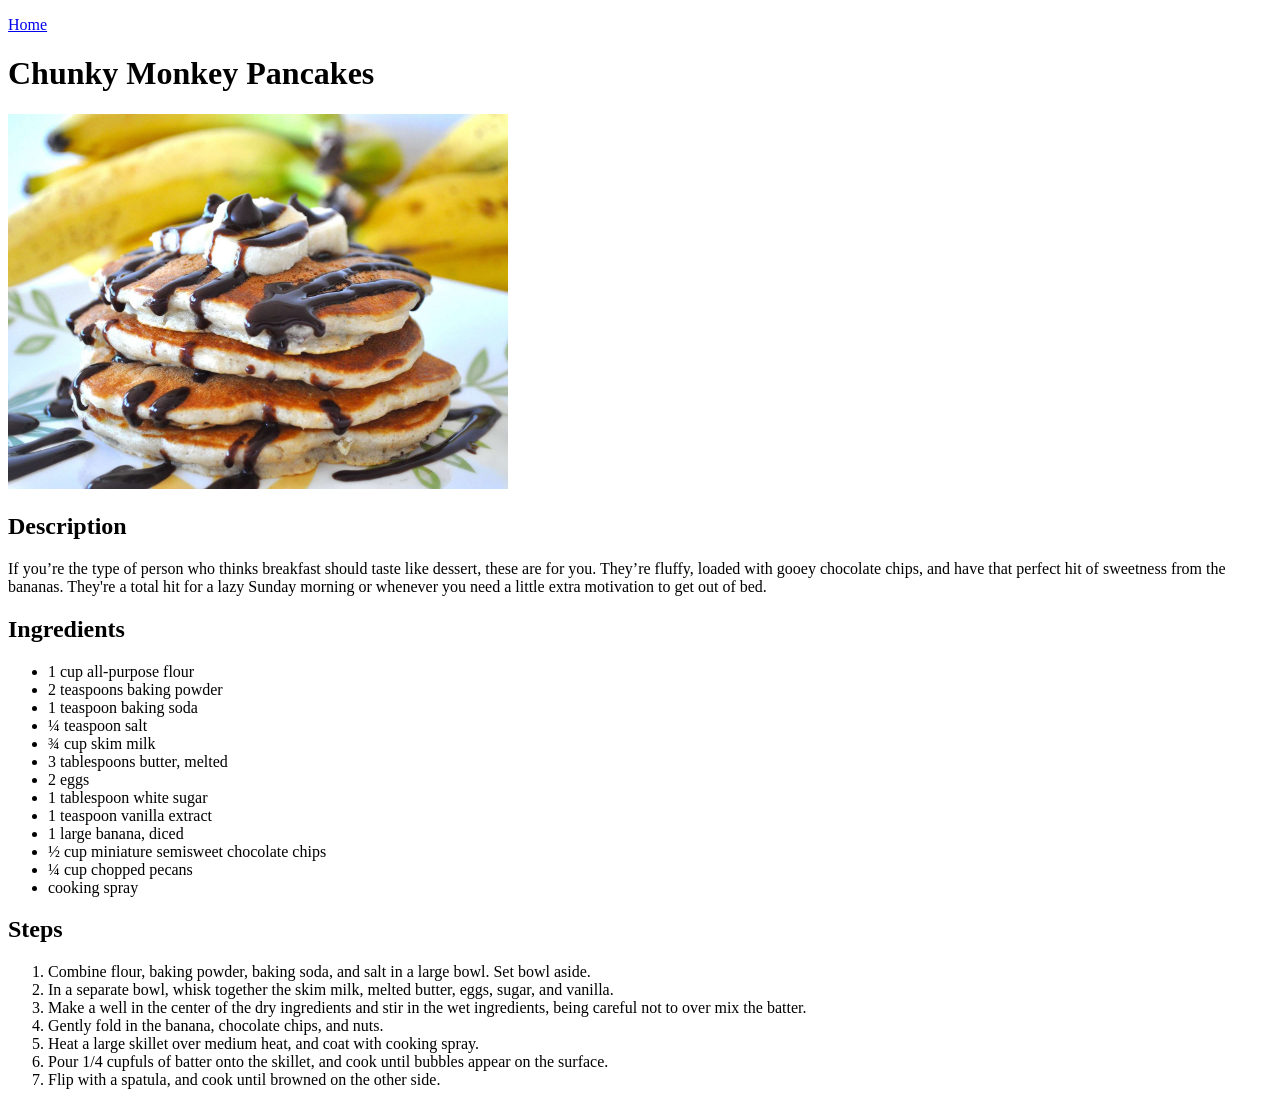
==== recipes/chunky-monkey-pancakes.html @ 3929dd4d "Add detailed information to all recipes Each recipe has:  - An images  - Description  - Ingredients " ====
<!doctype html>
<html lang="en">
  <head>
    <meta charset="UTF-8" />
    <meta name="viewport" content="width=device-width, initial-scale=1.0" />
    <title>Chunky Monkey Pancakes | Odin Recipes</title>
  </head>
  <body>
    <!-- Link to home page -->
    <p><a href="/" rel="noreferrer">Home</a></p>
    <!-- Recipe title -->
    <h1>Chunky Monkey Pancakes</h1>
    <!-- Recipe image -->
    <img
      src="/images/chunky-monkey-pancakes.jpg"
      alt="A stack of pancakes."
      width="500"
    />
    <!-- Short description -->
    <h2>Description</h2>
    <p>
      If you’re the type of person who thinks breakfast should taste like
      dessert, these are for you. They’re fluffy, loaded with gooey chocolate
      chips, and have that perfect hit of sweetness from the bananas. They're a
      total hit for a lazy Sunday morning or whenever you need a little extra
      motivation to get out of bed.
    </p>
    <!-- List of Ingredients -->
    <h2>Ingredients</h2>
    <ul>
      <li>1 cup all-purpose flour</li>
      <li>2 teaspoons baking powder</li>
      <li>1 teaspoon baking soda</li>
      <li>¼ teaspoon salt</li>
      <li>¾ cup skim milk</li>
      <li>3 tablespoons butter, melted</li>
      <li>2 eggs</li>
      <li>1 tablespoon white sugar</li>
      <li>1 teaspoon vanilla extract</li>
      <li>1 large banana, diced</li>
      <li>½ cup miniature semisweet chocolate chips</li>
      <li>¼ cup chopped pecans</li>
      <li>cooking spray</li>
    </ul>
    <!-- How to make it -->
    <h2>Steps</h2>
    <ol>
      <li>
        Combine flour, baking powder, baking soda, and salt in a large bowl. Set
        bowl aside.
      </li>
      <li>
        In a separate bowl, whisk together the skim milk, melted butter, eggs,
        sugar, and vanilla.
      </li>
      <li>
        Make a well in the center of the dry ingredients and stir in the wet
        ingredients, being careful not to over mix the batter.
      </li>
      <li>Gently fold in the banana, chocolate chips, and nuts.</li>
      <li>
        Heat a large skillet over medium heat, and coat with cooking spray.
      </li>
      <li>
        Pour 1/4 cupfuls of batter onto the skillet, and cook until bubbles
        appear on the surface.
      </li>
      <li>Flip with a spatula, and cook until browned on the other side.</li>
    </ol>
  </body>
</html>
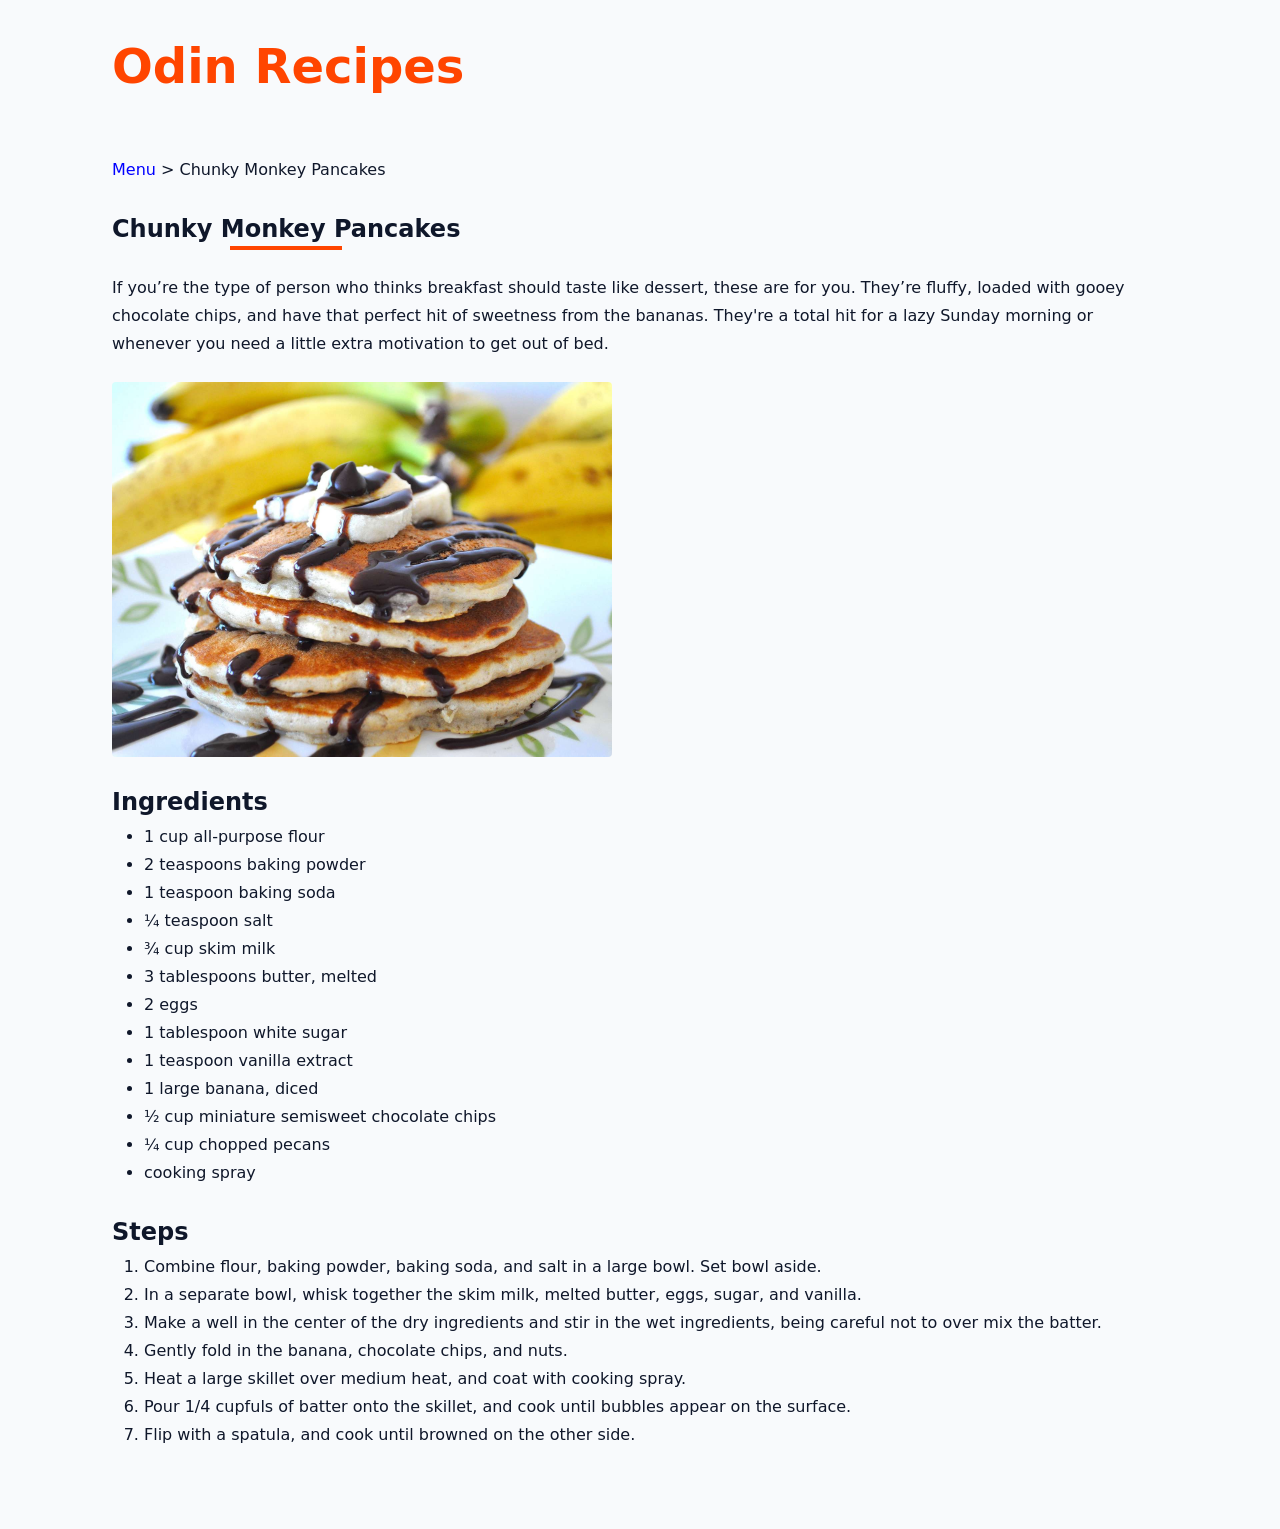
==== commit 3ca8ae2f: "Add style: colors, layout, and typography" ====
--- a/recipes/chunky-monkey-pancakes.html
+++ b/recipes/chunky-monkey-pancakes.html
@@ -3,69 +3,86 @@
   <head>
     <meta charset="UTF-8" />
     <meta name="viewport" content="width=device-width, initial-scale=1.0" />
+    <link rel="stylesheet" href="../reset-styles.css" />
+    <link rel="stylesheet" href="../project-styles.css" />
     <title>Chunky Monkey Pancakes | Odin Recipes</title>
   </head>
   <body>
-    <!-- Link to home page -->
-    <p><a href="/" rel="noreferrer">Home</a></p>
-    <!-- Recipe title -->
-    <h1>Chunky Monkey Pancakes</h1>
-    <!-- Recipe image -->
-    <img
-      src="/images/chunky-monkey-pancakes.jpg"
-      alt="A stack of pancakes."
-      width="500"
-    />
-    <!-- Short description -->
-    <h2>Description</h2>
-    <p>
-      If you’re the type of person who thinks breakfast should taste like
-      dessert, these are for you. They’re fluffy, loaded with gooey chocolate
-      chips, and have that perfect hit of sweetness from the bananas. They're a
-      total hit for a lazy Sunday morning or whenever you need a little extra
-      motivation to get out of bed.
-    </p>
-    <!-- List of Ingredients -->
-    <h2>Ingredients</h2>
-    <ul>
-      <li>1 cup all-purpose flour</li>
-      <li>2 teaspoons baking powder</li>
-      <li>1 teaspoon baking soda</li>
-      <li>¼ teaspoon salt</li>
-      <li>¾ cup skim milk</li>
-      <li>3 tablespoons butter, melted</li>
-      <li>2 eggs</li>
-      <li>1 tablespoon white sugar</li>
-      <li>1 teaspoon vanilla extract</li>
-      <li>1 large banana, diced</li>
-      <li>½ cup miniature semisweet chocolate chips</li>
-      <li>¼ cup chopped pecans</li>
-      <li>cooking spray</li>
-    </ul>
-    <!-- How to make it -->
-    <h2>Steps</h2>
-    <ol>
-      <li>
-        Combine flour, baking powder, baking soda, and salt in a large bowl. Set
-        bowl aside.
-      </li>
-      <li>
-        In a separate bowl, whisk together the skim milk, melted butter, eggs,
-        sugar, and vanilla.
-      </li>
-      <li>
-        Make a well in the center of the dry ingredients and stir in the wet
-        ingredients, being careful not to over mix the batter.
-      </li>
-      <li>Gently fold in the banana, chocolate chips, and nuts.</li>
-      <li>
-        Heat a large skillet over medium heat, and coat with cooking spray.
-      </li>
-      <li>
-        Pour 1/4 cupfuls of batter onto the skillet, and cook until bubbles
-        appear on the surface.
-      </li>
-      <li>Flip with a spatula, and cook until browned on the other side.</li>
-    </ol>
+    <div class="nav">
+      <a href="../index.html" rel="noreferrer">
+        <span class="logo">Odin Recipes</span>
+      </a>
+    </div>
+    <section class="page">
+      <!-- Link to home page -->
+      <div class="breadcrumbs">
+        <a href="../index.html" rel="noreferrer" class="breadcrumb-link">
+          Menu
+        </a>
+        > Chunky Monkey Pancakes
+      </div>
+      <!-- Recipe title -->
+      <div class="title">
+        <h1>Chunky Monkey Pancakes</h1>
+        <div class="title-underline"></div>
+      </div>
+      <!-- Short description -->
+      <!-- <h2>Description</h2> -->
+      <p>
+        If you’re the type of person who thinks breakfast should taste like
+        dessert, these are for you. They’re fluffy, loaded with gooey chocolate
+        chips, and have that perfect hit of sweetness from the bananas. They're
+        a total hit for a lazy Sunday morning or whenever you need a little
+        extra motivation to get out of bed.
+      </p>
+      <!-- Recipe image -->
+      <img
+        src="../images/chunky-monkey-pancakes.jpg"
+        alt="A stack of pancakes."
+        width="500"
+      />
+      <!-- List of Ingredients -->
+      <h2>Ingredients</h2>
+      <ul>
+        <li>1 cup all-purpose flour</li>
+        <li>2 teaspoons baking powder</li>
+        <li>1 teaspoon baking soda</li>
+        <li>¼ teaspoon salt</li>
+        <li>¾ cup skim milk</li>
+        <li>3 tablespoons butter, melted</li>
+        <li>2 eggs</li>
+        <li>1 tablespoon white sugar</li>
+        <li>1 teaspoon vanilla extract</li>
+        <li>1 large banana, diced</li>
+        <li>½ cup miniature semisweet chocolate chips</li>
+        <li>¼ cup chopped pecans</li>
+        <li>cooking spray</li>
+      </ul>
+      <!-- How to make it -->
+      <h2>Steps</h2>
+      <ol>
+        <li>
+          Combine flour, baking powder, baking soda, and salt in a large bowl.
+          Set bowl aside.
+        </li>
+        <li>
+          In a separate bowl, whisk together the skim milk, melted butter, eggs,
+          sugar, and vanilla.
+        </li>
+        <li>
+          Make a well in the center of the dry ingredients and stir in the wet
+          ingredients, being careful not to over mix the batter.
+        </li>
+        <li>Gently fold in the banana, chocolate chips, and nuts.</li>
+        <li>
+          Heat a large skillet over medium heat, and coat with cooking spray.
+        </li>
+        <li>
+          Pour 1/4 cupfuls of batter onto the skillet, and cook until bubbles
+          appear on the surface.
+        </li>
+        <li>Flip with a spatula, and cook until browned on the other side.</li>
+      </ol>
+    </section>
   </body>
 </html>
--- a/project-styles.css
+++ b/project-styles.css
@@ -0,0 +1,101 @@
+* {
+  /* outline: 1px solid red !important; */
+}
+
+:root {
+  /** colors **/
+  /* primary */
+  --primary-100: #ffdacc;
+  --primary-200: #ffb599;
+  --primary-300: #ff8f66;
+  --primary-400: #ff6a33;
+  --primary-500: #ff4500;
+  --primary-600: #cc3700;
+  --primary-700: #992900;
+  --primary-800: #661c00;
+  --primary-900: #330e00;
+  /* grey */
+  --grey-50: #f8fafc;
+  --grey-900: #0f172a;
+  /* var */
+  --backgroundColor: var(--grey-50);
+  --textColor: var(--grey-900);
+  /** Dimensions **/
+  --max-width: 1120px;
+  --fixed-width: 600px;
+  --view-width: 90vw;
+  --borderRadius: 0.25rem; /* 4px */
+}
+
+.nav {
+  width: var(--view-width);
+  max-width: var(--max-width);
+  margin: 0 auto;
+  padding: 1.5rem 2rem;
+}
+
+.logo {
+  font-weight: 700;
+  font-size: 3rem;
+  color: var(--primary-500);
+}
+
+.page {
+  width: var(--view-width);
+  max-width: var(--max-width);
+  margin: 0 auto;
+  padding: 1.5rem 2rem 5rem;
+}
+
+.breadcrumbs {
+  margin-bottom: 1.5rem;
+}
+
+.menu-item-link,
+.breadcrumb-link {
+  color: blue;
+}
+.menu-item-link:hover,
+.breadcrumb-link:hover {
+  color: var(--primary-500);
+}
+
+img {
+  width: 500px;
+  /* margin: 0 auto; */
+  border-radius: var(--borderRadius);
+}
+
+h1 {
+  /* width: fit-content; */
+  margin-bottom: 0.75rem;
+}
+
+h2,
+img {
+  margin-top: 1.5rem;
+}
+
+/* img {
+  margin-left: auto;
+  margin-right: auto;
+} */
+
+/* title */
+
+.title {
+  /* text-align: center; */
+  /*  */
+  width: fit-content;
+  /* margin: 0 auto; */
+}
+
+.title-underline {
+  background-color: var(--primary-500);
+  width: 7rem;
+  height: 0.25rem;
+  margin: 0 auto;
+  margin-top: -1rem;
+  /*  */
+  margin-bottom: 1.5rem;
+}
